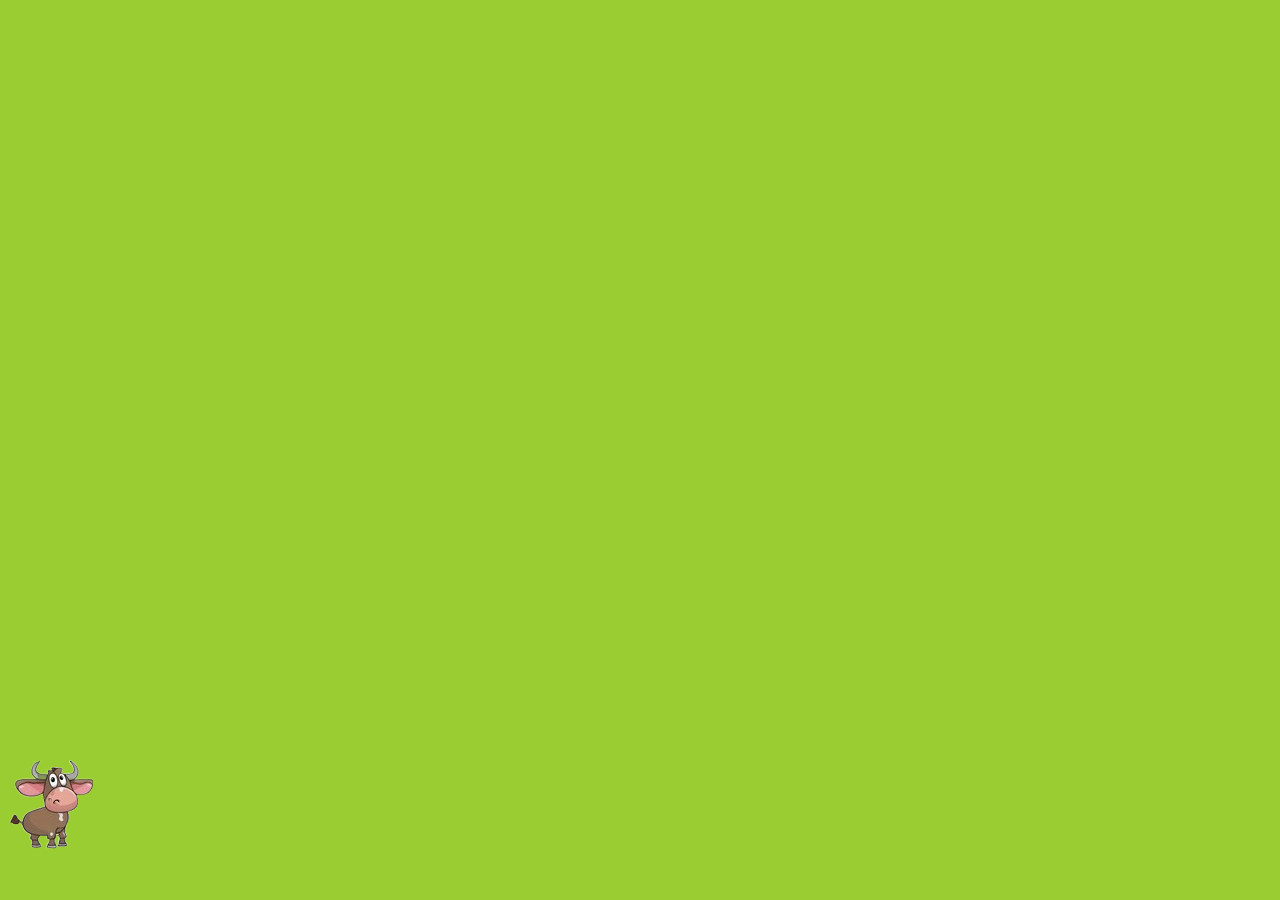
==== index.html @ 0859af45 "implemented player and target class and dom elements" ====
<!DOCTYPE html>
<html lang="en">
<head>
    <meta charset="UTF-8">
    <meta name="viewport" content="width=device-width, initial-scale=1.0">
    <title>Uriyadi</title>
    <link rel="stylesheet" href="./style/style.css"/>
</head>
<body>
<div id="gameArena" class="game-arena"></div>
    
    <script src="./js/index.js"></script>
</body>
</html>
---- style/style.css ----
body{
    margin:0;
    padding:0;
}

.game-arena{
    position: relative;
    background: yellowgreen;
    overflow: hidden;
    height: 100vh;
}
.target-pot{
    position: absolute;
    background: url("../img/uriyadiPot.png") no-repeat;
}
.player-bull{
position: absolute;
background: url("../img/bullPlayer.png") no-repeat;
}
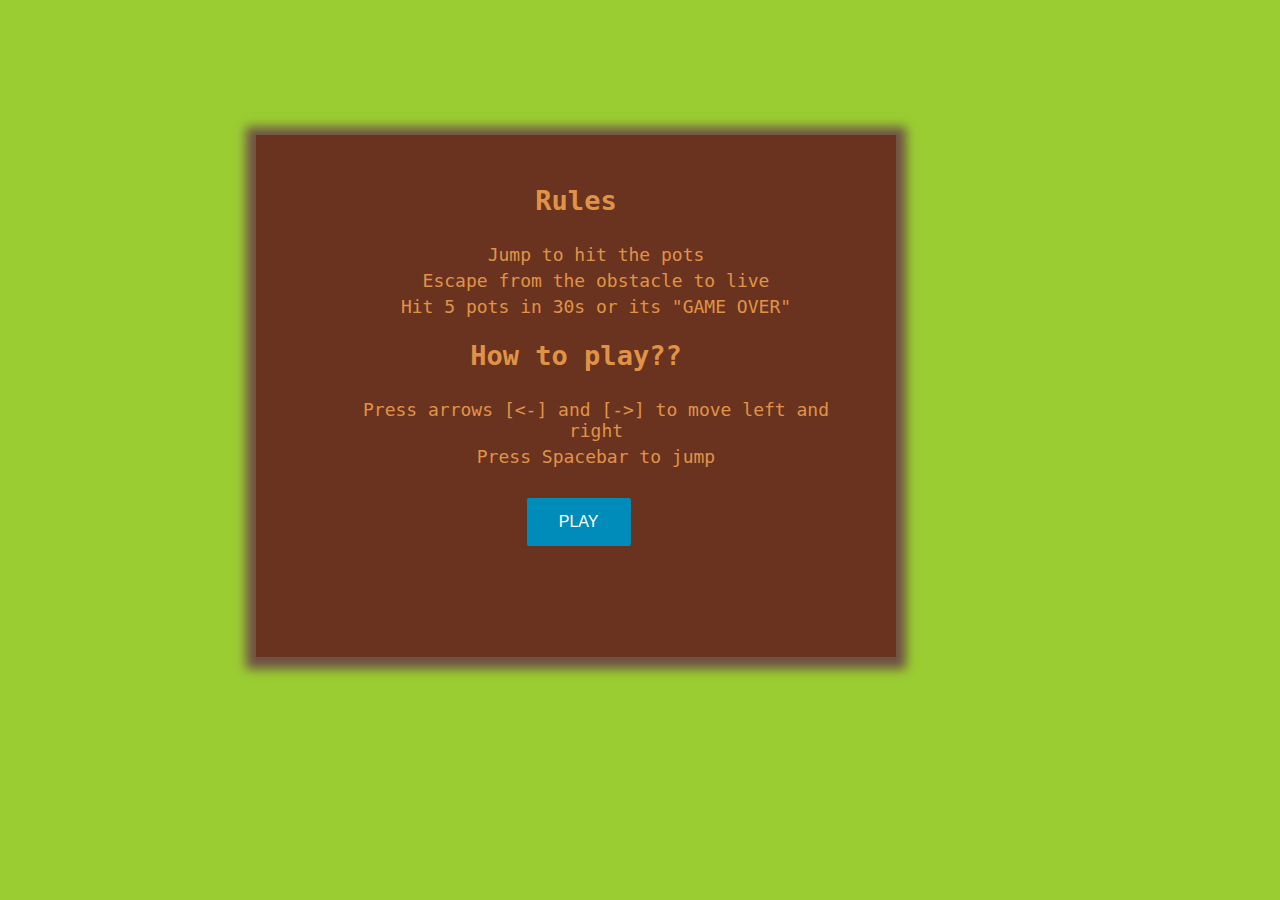
==== commit 4bf5b61c: "implemented obstacles and collision detection" ====
--- a/index.html
+++ b/index.html
@@ -3,12 +3,31 @@
 <head>
     <meta charset="UTF-8">
     <meta name="viewport" content="width=device-width, initial-scale=1.0">
-    <title>Uriyadi</title>
+    <title>Start Game</title>
     <link rel="stylesheet" href="./style/style.css"/>
 </head>
 <body>
-<div id="gameArena" class="game-arena"></div>
-    
-    <script src="./js/index.js"></script>
+    <div class="instruction"> 
+        <div class="ins-box">
+        <h2> Rules</h2>
+        <ul>
+            <li>Jump to hit the pots</li>
+            <li> Escape from the obstacle to live </li>
+            <li>Hit 5 pots in 30s or its "GAME OVER" </li>
+        </ul>
+        <h2>How to play??</h2>
+
+        <ul>
+            <li>Press arrows [<-] and [->] to move left and right</li>
+            <li>Press Spacebar to jump</li>
+        </ul>
+        <div class="playBtnDiv">
+            <a href="game.html"><button class="playBtn">PLAY</button></a>
+        </div>
+        </div>
+       
+        <!-- <a href="index.html">Play Again</a>  -->
+    </div>
+
 </body>
 </html>--- a/style/style.css
+++ b/style/style.css
@@ -1,19 +1,100 @@
 body{
     margin:0;
     padding:0;
+    background: yellowgreen;
 }
 
 .game-arena{
     position: relative;
-    background: yellowgreen;
     overflow: hidden;
-    height: 100vh;
+    height: 90vh;
 }
 .target-pot{
     position: absolute;
     background: url("../img/uriyadiPot.png") no-repeat;
+    animation-name: "targetAnimation";
+    animation-duration: 2s;
 }
 .player-bull{
 position: absolute;
 background: url("../img/bullPlayer.png") no-repeat;
-}+}
+.obstacle{
+    position: absolute;
+    background: yellow;
+}
+.timer{
+    position: absolute;
+    bottom: 0vh;
+    left: 25vw;
+}
+
+.score{
+    position: absolute;
+    bottom: 0vh;
+    left: 50vw; 
+}
+
+.instruction{
+position: relative;
+height: 100vh;
+display: flex;
+/* flex-direction: column-reverse; */
+}
+.ins-box{
+    position: absolute;
+    display: flex;
+    top: 15vh;
+    left: 20vw;
+    background: #693320;
+    color: #e09347;
+    height: 48vh;
+    width: 40vw;
+    box-shadow: 0px 2px 10px 10px #705146;
+    padding: 5vh 5vw;
+    flex-direction: column;
+  font-size: 18px;
+  font-family: monospace;
+
+}
+.ins-box h2{
+    text-align: center;
+    list-style: none;
+    margin: 5px 0px;
+}
+.ins-box ul{
+    text-align: center;
+    list-style: none;
+}
+.ins-box li{
+    padding: 5px 0px 0px 0px;
+}
+.playBtnDiv{
+    margin:1vh 16vw;
+    
+}
+.playBtn{
+    background-color: #008CBA;
+    border: none;
+    color: white;
+    padding: 15px 32px;
+    text-align: center;
+    text-decoration: none;
+    display: inline-block;
+    font-size: 16px;
+    margin: 4px 2px;
+    cursor: pointer;
+    border-radius: 2px;
+}
+
+/* @keyframes targetAnimation {
+    from {display: none;}
+    to {display: block;}
+  } */
+.playBtn a{
+    color: white;
+    cursor: pointer;
+    text-decoration: none;
+    width: 100vw;
+    height: 100vh;
+}
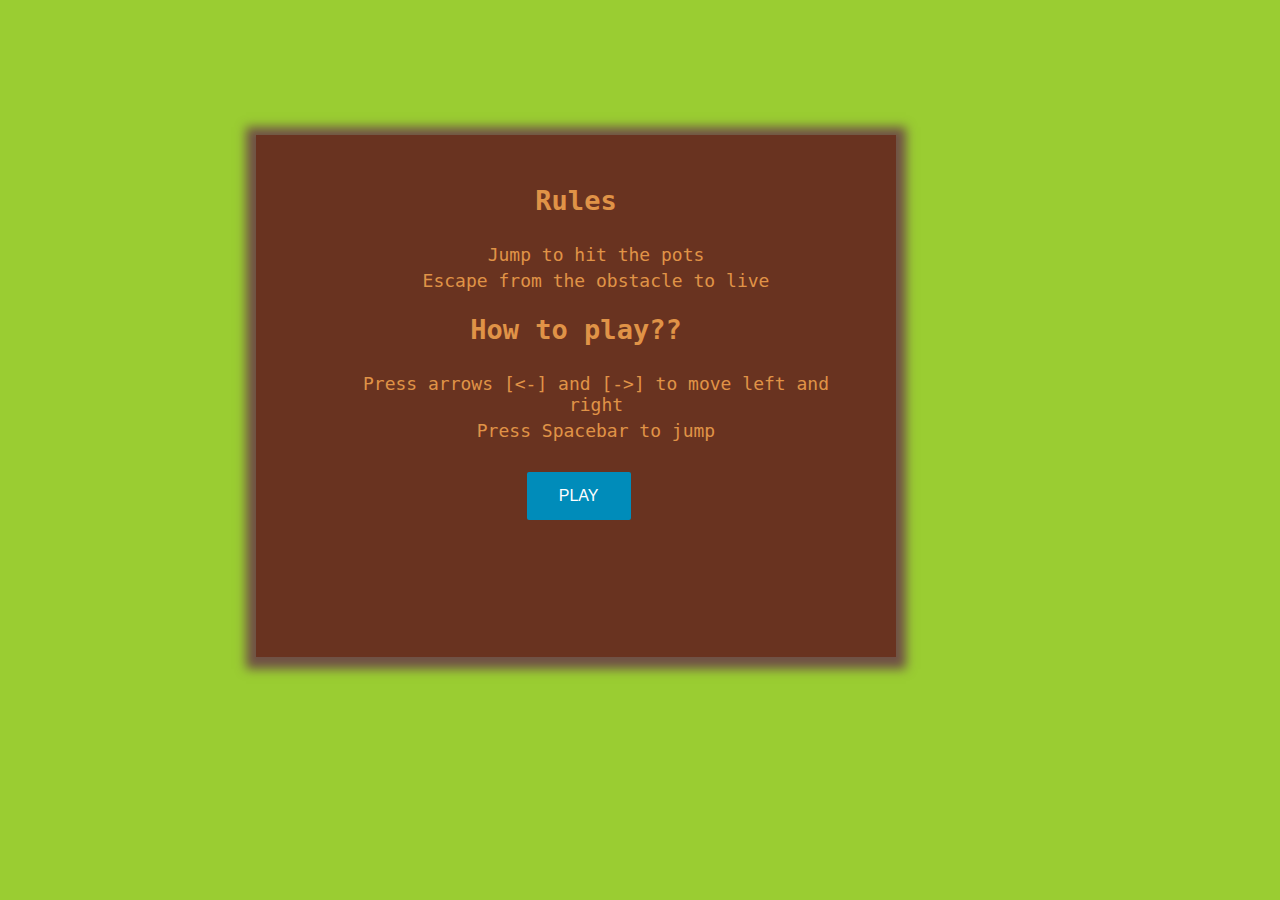
==== commit 04e829f3: "changes in paths" ====
--- a/index.html
+++ b/index.html
@@ -13,7 +13,7 @@
         <ul>
             <li>Jump to hit the pots</li>
             <li> Escape from the obstacle to live </li>
-            <li>Hit 5 pots in 30s or its "GAME OVER" </li>
+            <!-- <li>Hit 5 pots in 30s or its "GAME OVER" </li> -->
         </ul>
         <h2>How to play??</h2>
 
@@ -22,7 +22,7 @@
             <li>Press Spacebar to jump</li>
         </ul>
         <div class="playBtnDiv">
-            <a href="game.html"><button class="playBtn">PLAY</button></a>
+            <a href="/game.html"><button class="playBtn">PLAY</button></a>
         </div>
         </div>
        
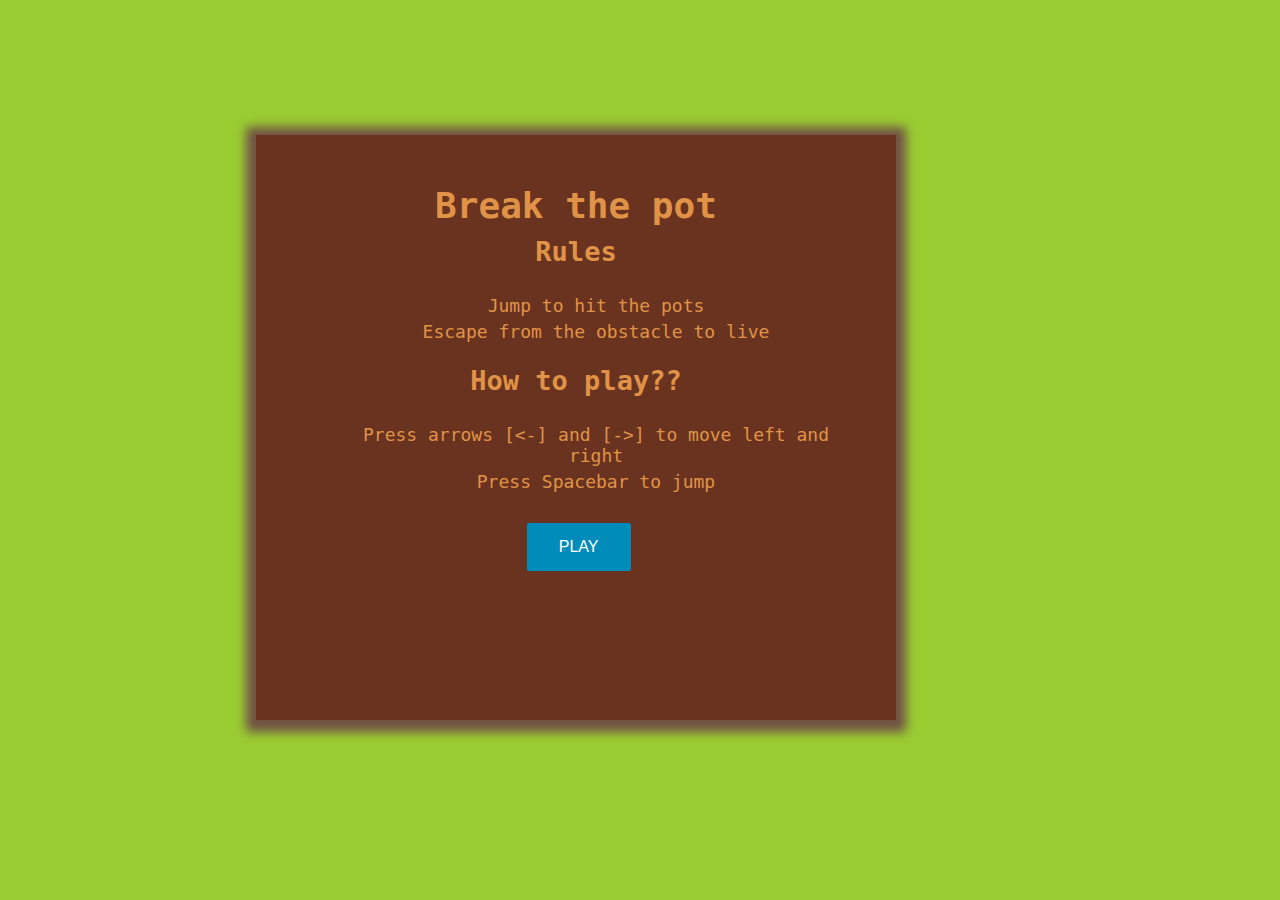
==== commit b77025ca: "draft commit" ====
--- a/index.html
+++ b/index.html
@@ -8,7 +8,8 @@
 </head>
 <body>
     <div class="instruction"> 
-        <div class="ins-box">
+        <div id ="insBox" class="ins-box">
+            <h1>Break the pot</h1>
         <h2> Rules</h2>
         <ul>
             <li>Jump to hit the pots</li>
@@ -22,12 +23,9 @@
             <li>Press Spacebar to jump</li>
         </ul>
         <div class="playBtnDiv">
-            <a href="/game.html"><button class="playBtn">PLAY</button></a>
+            <a href="./game.html"><button class="playBtn">PLAY</button></a>
         </div>
-        </div>
-       
-        <!-- <a href="index.html">Play Again</a>  -->
+        </div>        
     </div>
-
 </body>
 </html>--- a/style/style.css
+++ b/style/style.css
@@ -11,27 +11,40 @@
 }
 .target-pot{
     position: absolute;
-    background: url("../img/uriyadiPot.png") no-repeat;
+    background: url("../img/potFinal.png") no-repeat;
     animation-name: "targetAnimation";
     animation-duration: 2s;
 }
 .player-bull{
 position: absolute;
-background: url("../img/bullPlayer.png") no-repeat;
+background: url("../img/cowangry.png") no-repeat;
 }
 .obstacle{
     position: absolute;
     background: yellow;
 }
+.sugarcane{
+    position: absolute;
+    background: url("../img/sugarcane.png") no-repeat; 
+}
+.status-bar{
+    position: relative;
+    overflow: hidden;
+    height: 10vh;
+    background-color: #693320;
+}
+.status-box{
+    position: absolute;
+    bottom: 4vh;
+    font-family: monospace;
+    color: aliceblue;
+    font-size: 20px;
+}
 .timer{
-    position: absolute;
-    bottom: 0vh;
     left: 25vw;
 }
 
 .score{
-    position: absolute;
-    bottom: 0vh;
     left: 50vw; 
 }
 
@@ -48,7 +61,7 @@
     left: 20vw;
     background: #693320;
     color: #e09347;
-    height: 48vh;
+    height: 55vh;
     width: 40vw;
     box-shadow: 0px 2px 10px 10px #705146;
     padding: 5vh 5vw;
@@ -57,7 +70,14 @@
   font-family: monospace;
 
 }
-.ins-box h2{
+.playAgain{   
+    height: 20vh;
+    width: 40vw;
+}
+.playAgain .playBtnDiv{
+    margin: 1vh 12vw;
+}
+.ins-box h2,h1{
     text-align: center;
     list-style: none;
     margin: 5px 0px;
@@ -86,7 +106,11 @@
     cursor: pointer;
     border-radius: 2px;
 }
-
+.result{
+    text-align: center;
+    margin-top: 4vh ;
+    margin-bottom: 4vh ;
+}
 /* @keyframes targetAnimation {
     from {display: none;}
     to {display: block;}
@@ -98,3 +122,20 @@
     width: 100vw;
     height: 100vh;
 }
+
+.hungerBar {
+   
+    height: 4vh;
+    background-color: #04AA6D;
+    text-align: center; /* To center it horizontally (if you want) */
+    line-height: 30px; /* To center it vertically */
+    color: black;
+    /* border-right: #ddd; */
+  }
+.score-div{
+    width: 20vw;
+  background-color: #ddd;
+  left: 50vw; 
+  height: 4vh;
+  text-align: center;
+}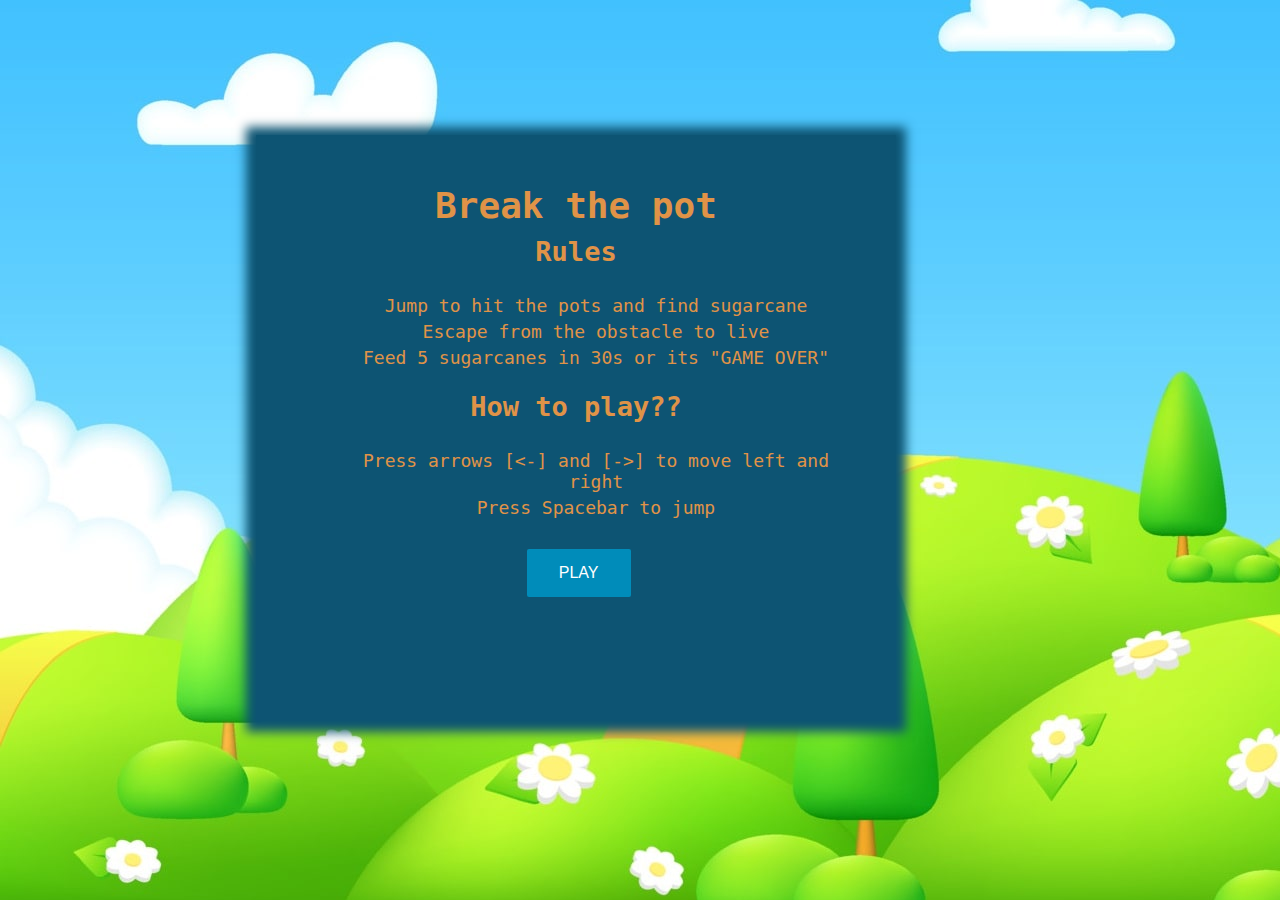
==== commit 6baba55d: "draft2 commit" ====
--- a/index.html
+++ b/index.html
@@ -12,9 +12,9 @@
             <h1>Break the pot</h1>
         <h2> Rules</h2>
         <ul>
-            <li>Jump to hit the pots</li>
+            <li>Jump to hit the pots and find sugarcane </li>
             <li> Escape from the obstacle to live </li>
-            <!-- <li>Hit 5 pots in 30s or its "GAME OVER" </li> -->
+            <li>Feed 5 sugarcanes in 30s or its "GAME OVER" </li>
         </ul>
         <h2>How to play??</h2>
 
--- a/style/style.css
+++ b/style/style.css
@@ -1,13 +1,19 @@
 body{
     margin:0;
     padding:0;
-    background: yellowgreen;
+    /* background: yellowgreen; */
+    background: url("../img/naturebgFinal.jpg") no-repeat;
 }
 
-.game-arena{
+.game-arena, #resultDiv{
     position: relative;
     overflow: hidden;
     height: 90vh;
+}
+#resultDiv{
+    height: 30vh;;
+    top: 25vh;
+    left: 27vw;
 }
 .target-pot{
     position: absolute;
@@ -21,7 +27,7 @@
 }
 .obstacle{
     position: absolute;
-    background: yellow;
+    background: url("../img/fireballImage.png")
 }
 .sugarcane{
     position: absolute;
@@ -31,7 +37,7 @@
     position: relative;
     overflow: hidden;
     height: 10vh;
-    background-color: #693320;
+    background-color: #0d5473;
 }
 .status-box{
     position: absolute;
@@ -39,6 +45,12 @@
     font-family: monospace;
     color: aliceblue;
     font-size: 20px;
+}
+.home{
+    background: url("../img/homeIconImg.png") no-repeat;
+    left: 90vw;
+    height: 30px;
+    width: 32px;
 }
 .timer{
     left: 25vw;
@@ -59,23 +71,30 @@
     display: flex;
     top: 15vh;
     left: 20vw;
-    background: #693320;
+    background: #0d5473;
     color: #e09347;
     height: 55vh;
     width: 40vw;
-    box-shadow: 0px 2px 10px 10px #705146;
+    box-shadow: 0px 2px 10px 10px #0d5473;
     padding: 5vh 5vw;
     flex-direction: column;
   font-size: 18px;
   font-family: monospace;
 
 }
+#cow{
+    /* background: url("../img/cowangry.png") no-repeat; */
+    height: 100px;
+    width: 100px;position: absolute;
+}
 .playAgain{   
     height: 20vh;
-    width: 40vw;
+    width: 32vw;
 }
 .playAgain .playBtnDiv{
-    margin: 1vh 12vw;
+    position: absolute;
+    top: 20vh;
+    margin: 1vh 14vw;
 }
 .ins-box h2,h1{
     text-align: center;
@@ -105,9 +124,12 @@
     margin: 4px 2px;
     cursor: pointer;
     border-radius: 2px;
+    width: max-content;
 }
 .result{
     text-align: center;
+    position: absolute;
+    left: 15vw;
     margin-top: 4vh ;
     margin-bottom: 4vh ;
 }
@@ -126,11 +148,11 @@
 .hungerBar {
    
     height: 4vh;
-    background-color: #04AA6D;
-    text-align: center; /* To center it horizontally (if you want) */
-    line-height: 30px; /* To center it vertically */
+    background-color: #07d93f;
+    /* text-align: center;   */
+    line-height: 30px; 
     color: black;
-    /* border-right: #ddd; */
+    border-radius: 10px;
   }
 .score-div{
     width: 20vw;
@@ -138,4 +160,5 @@
   left: 50vw; 
   height: 4vh;
   text-align: center;
+  border-radius: 10px;
 }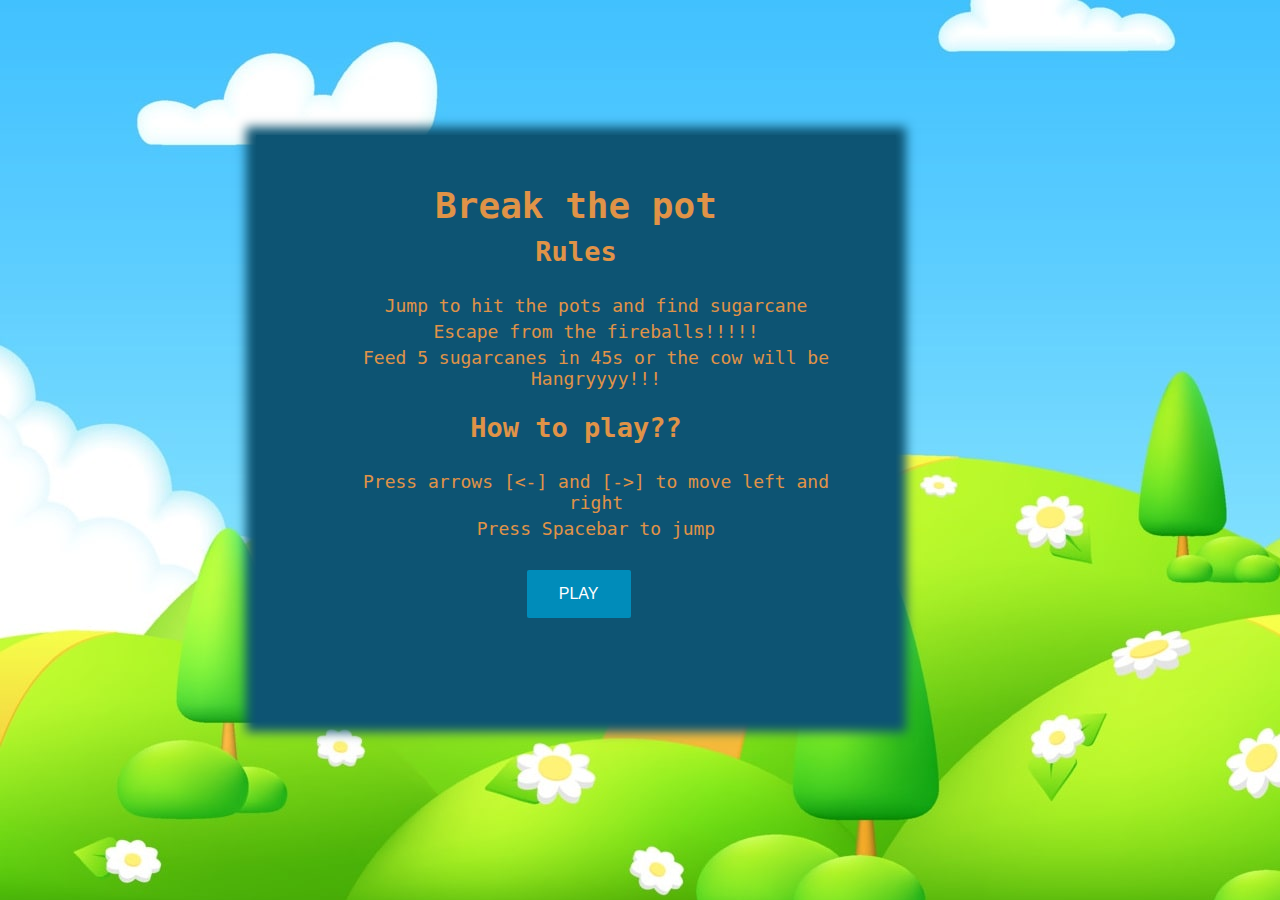
==== commit 8c02dd5d: "changes in score" ====
--- a/index.html
+++ b/index.html
@@ -13,8 +13,8 @@
         <h2> Rules</h2>
         <ul>
             <li>Jump to hit the pots and find sugarcane </li>
-            <li> Escape from the obstacle to live </li>
-            <li>Feed 5 sugarcanes in 30s or its "GAME OVER" </li>
+            <li> Escape from the fireballs!!!!! </li>
+            <li>Feed 5 sugarcanes in 45s or the cow will be Hangryyyy!!! </li>
         </ul>
         <h2>How to play??</h2>
 
--- a/style/style.css
+++ b/style/style.css
@@ -83,7 +83,7 @@
 
 }
 #cow{
-    /* background: url("../img/cowangry.png") no-repeat; */
+    
     height: 100px;
     width: 100px;position: absolute;
 }
@@ -132,6 +132,7 @@
     left: 15vw;
     margin-top: 4vh ;
     margin-bottom: 4vh ;
+    color: whitesmoke;
 }
 /* @keyframes targetAnimation {
     from {display: none;}
